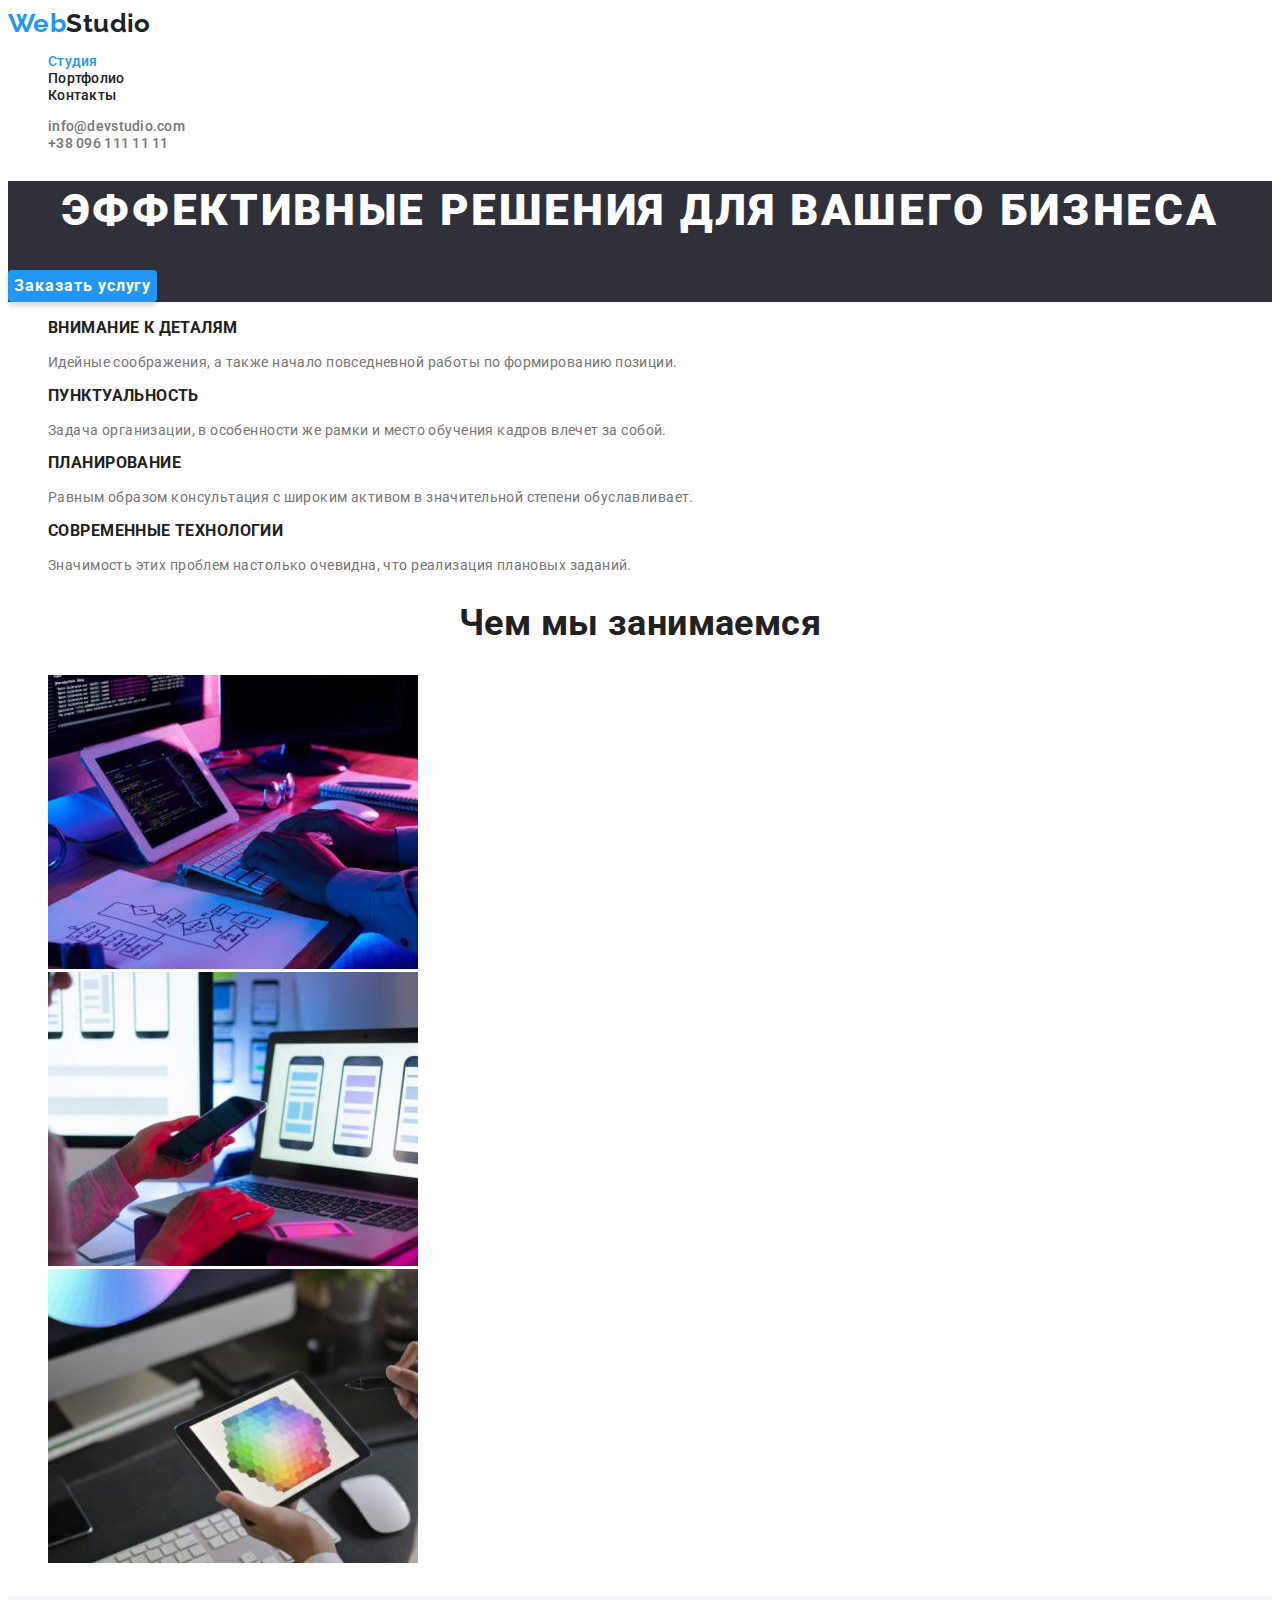
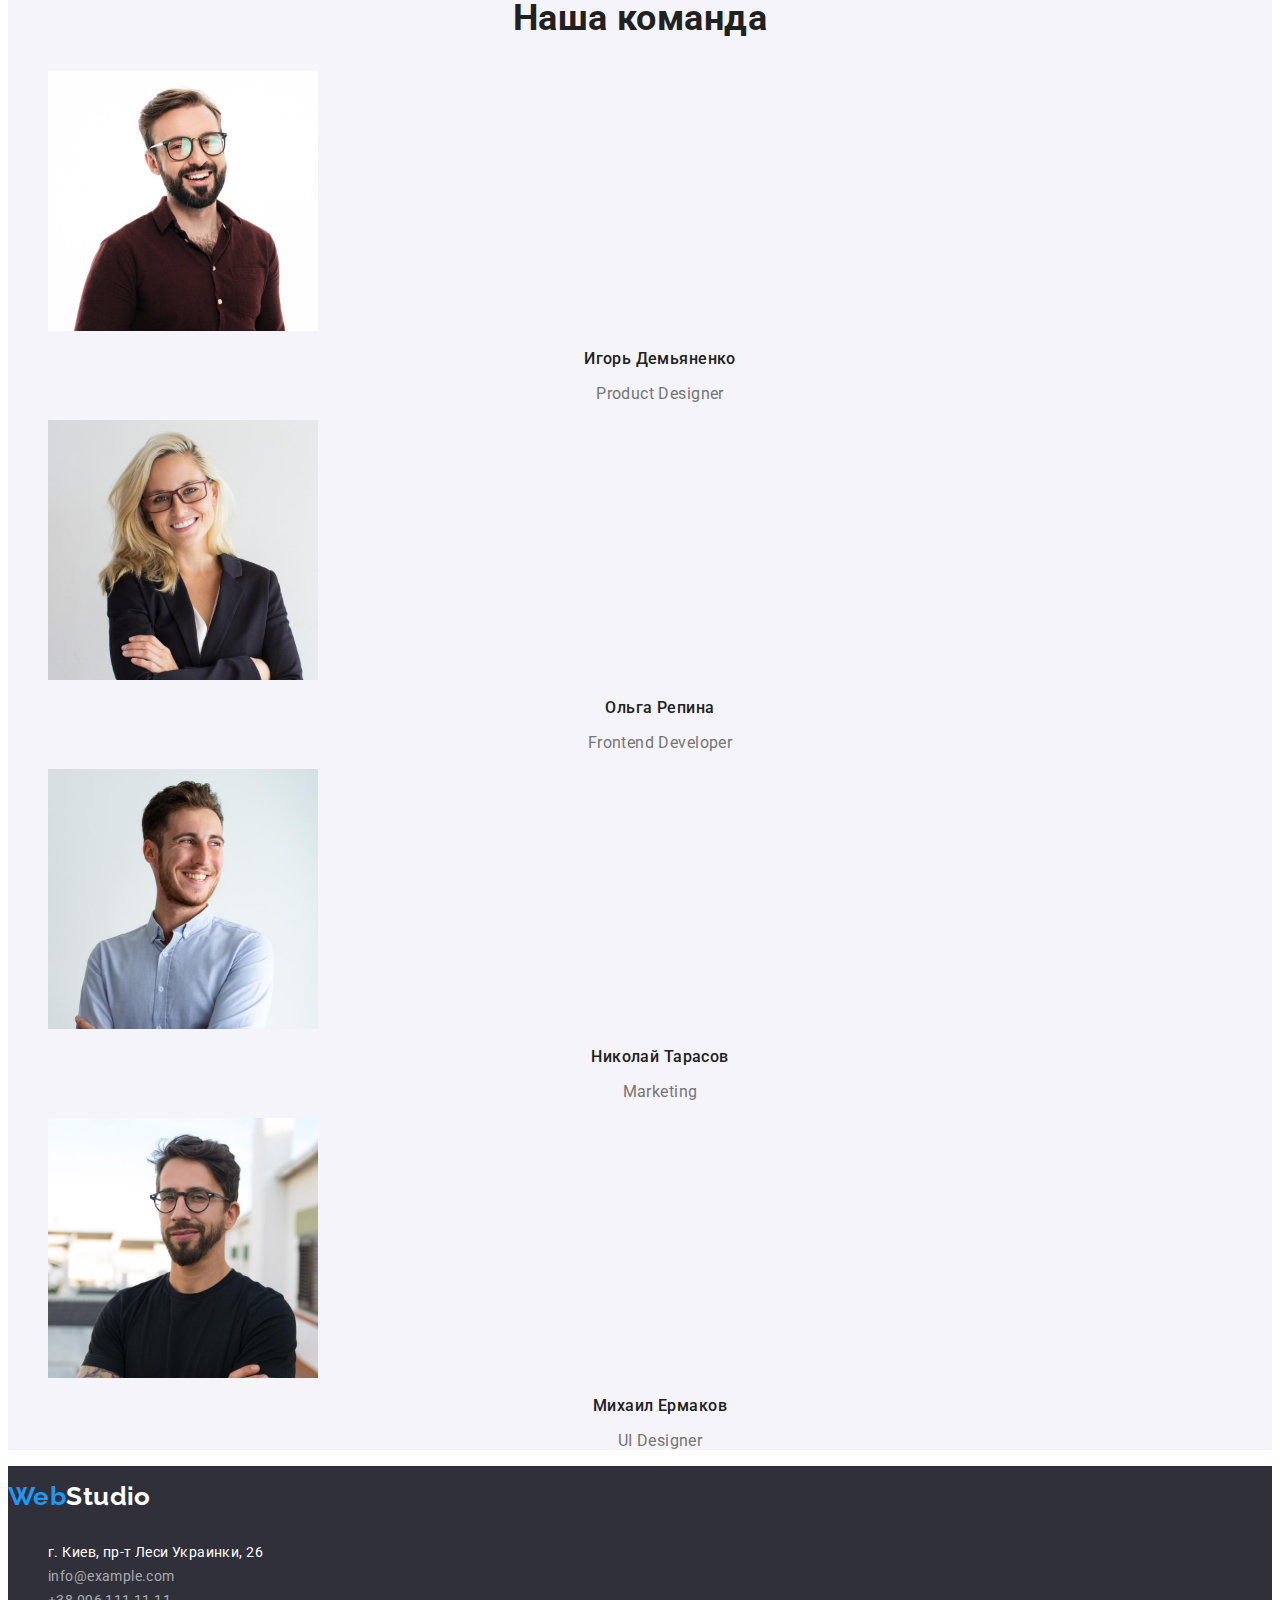
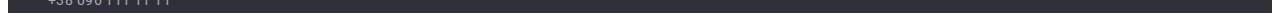
==== index.html @ ccb1031e "добавляет файлы с дз2" ====
<!DOCTYPE html>
<html lang="ru">
<head>
    <meta charset="UTF-8">
    <meta http-equiv="X-UA-Compatible" content="IE=edge">
    <meta name="viewport" content="width=device-width, initial-scale=1.0">
    <title>Студия</title>
    <link rel="stylesheet" href="./css/styles.css" />
    <link rel="preconnect" href="https://fonts.googleapis.com" />
    <link rel="preconnect" href="https://fonts.gstatic.com" crossorigin />
    <link href="https://fonts.googleapis.com/css2?family=Raleway:wght@700&family=Roboto:wght@400;500;700;900&display=swap"
        rel="stylesheet" />
</head>
<body>
    <!--Шапка-->
   <header class="page-header">
    <nav class="main-nav ">
        <a class="logo" href="./index.html"><span class="logo-accent">Web</span>Studio</a>
        <ul class="site-nav list">
            <li> <a href="./index.html" class="current site-nav-item">Студия</a></li>
            <li> <a href="./portfolio.html" class="site-nav-item">Портфолио</a></li>
            <li> <a href="" class="site-nav-item">Контакты</a></li>
        </ul>
      </nav>
        <ul class="contacts-nav list">
          <li><a href="mailto:info@devstudio.com" class="contacts-nav-item">info@devstudio.com</a></li>
          <li><a href="tel:+380961111111" class="contacts-nav-item"> +38 096 111 11 11</a></li>
        </ul>
   </header>
    <!--Главная часть-->
    <main>
        <section class="hero">
            <h1 class="hero-title">Эффективные решения для вашего бизнеса</h1>
            <button type="button" class="hero-btn">Заказать услугу</button>
        </section>
    <section class="features">
        <h2 class="features-title visually-hidden">Преимущества</h2>
        <ul class="features-list list">
            <li class="features-list-item"> 
                <h3 class="features-list-title">Внимание к деталям</h3>
                <p class="features-list-subtitle">Идейные соображения, а также начало повседневной работы по формированию позиции.</p>
            </li>
            <li class="features-list-item"> 
                <h3 class="features-list-title">Пунктуальность</h3>
                <p class="features-list-subtitle">Задача организации, в особенности же рамки и место обучения кадров влечет за собой.</p>
            </li>
            <li class="features-list-item"> 
                <h3 class="features-list-title">Планирование</h3>
                <p class="features-list-subtitle">Равным образом консультация с широким активом в значительной степени обуславливает.</p>   
            </li>
            <li class="features-list-item"> 
                <h3 class="features-list-title">Современные технологии</h3>
                <p class="features-list-subtitle">Значимость этих проблем наcтолько очевидна, что реализация плановых заданий.</p>   
            </li>
        </ul>
    </section>
    <section class="occupation">
        <h2 class="occupation-title">Чем мы занимаемся</h2>
        <ul class="occupation-list list">
            <li> <img src="./images/разработка_сайтов.jpg" alt="Разработка сайтов" width="370" class="occupation-list-pic"/></li>
            <li> <img src="./images/разработка_приложений.jpg" alt="Разработка приложений" width="370" class="occupation-list-pic"/> </li>
            <li> <img src="./images/дизайн.jpg" alt="Дизайн сайтов" width="370" class="occupation-list-pic"/></li>
        </ul>
    </section>
    <section class="team">
        <h2 class="team-title">Наша команда</h2>
        <ul class="team-list list">
            <li class="team-list-item"> 
                <img src="./images/игорь_демьяненко.jpg" alt="Игорь Демьяненко" width="270" class="team-list-pic" />
                <h3 class="team-list-title">Игорь Демьяненко</h3>
                <p class="team-list-subtitle" lang="en">Product Designer</p>
            </li>
            <li class="team-list-item"> 
                <img src="./images/ольга_репина.jpg" alt="Ольга Репина" width="270" class="team-list-pic"/>
                <h3 class="team-list-title">Ольга Репина</h3>
                <p class="team-list-subtitle" lang="en">Frontend Developer</p>
            </li>
            <li class="team-list-item"> 
                <img src="./images/николай_тарасов.jpg" alt="Николай Тарасов" width="270" class="team-list-pic" />
                <h3 class="team-list-title">Николай Тарасов</h3>
                <p class="team-list-subtitle" lang="en">Marketing</p>
            </li>
            <li class="team-list-item"> 
                <img src="./images/михаил_ермаков.jpg" alt="Михаил Ермаков" width="270" class="team-list-pic" />
                <h3 class="team-list-title">Михаил Ермаков</h3>
                <p class="team-list-subtitle" lang="en">UI Designer</p>
            </li>
        </ul>
    </section>
    </main>
    <!--Футер-->
    
    <footer class="page-footer">
        <a href="./index.html" lang="en" class="footer-logo"><span class="logo-accent">Web</span>Studio</a>
        <address>
            <ul class="footer-list list">
                <li><a href="https://bit.ly/3pXMvUd" target="_blank" rel="noopener noreferrer" class="footer-adress">г.
                        Киев, пр-т
                        Леси Украинки, 26</a> </li>
                <li><a href="mailto:info@devstudio.com" class="footer-mail-link link">info@example.com</a> </li>
                <li><a href="tel:+380961111111" class="footer-phone-link">+38 096 111 11 11</a> </li>
            </ul>
        </address>
    </footer>
</body>

</html>
---- css/styles.css ----
/* основной цвет #FFFFFF*/
/* цвет футера и героя #2F303A */
/* цвет черного текста #212121*/
/* цвет акцента #2196F3*/
/* цвет фона #E5E5E5*/
/* вторичный цвет фона #F5F4FA*/
/* вторичный цвет текста #757575*/
/* цвет ссылок в футере rgba(255, 255, 255, 0.6) */

:root {
    --main-text-color: #212121;
    --secondary-text-color: #757575;
    --main-color: #FFFFFF;
    --main-background-color: #E5E5E5;
    --secondary-background-color: #F5F4FA;
    --accent-color: #2196F3;
    --links-color: rgba(255, 255, 255, 0.6);
    --footer-color: #2F303A;
}

body {
    background-color: var(--main-color);
    color: var(--main-text-color); 

    font-family: Roboto, sans-serif;
    font-size: 14px;
    letter-spacing: 0.03em;
}
.list {
    list-style: none;
}

/*------------------------------header-------------------------------------*/
.logo {
    color: var(--main-text-color);
    font-family: 'Raleway', sans-serif;
    font-weight: 700;
    font-size: 26px;
    line-height: 1.19;  
    text-decoration: none;
}

.logo-accent {
    color: var(--accent-color);
}
.site-nav-item {
    color: var(--main-text-color);
    font-weight: 500;
    line-height: 1.14;
    letter-spacing: 0.02em;
    text-decoration: none;
 }
.site-nav-item:hover,
.site-nav-item:focus {
    color: var(--accent-color);
}
.contacts-nav-item {
    color: var(--secondary-text-color);
    font-weight: 500;
    line-height: 1.14;
    letter-spacing: 0.02em;
    text-decoration: none;
}
.contacts-nav-item:hover,
.contacts-nav-item:focus {
    color: var(--accent-color);
}
/*------------------------------main-------------------------------------*/
.hero { 
    background-color: var(--footer-color);    
}
.hero-title {
    color: var(--main-color);
    font-weight: 900;
    font-size: 44px;
    line-height: 1.36;
    text-align: center;
    letter-spacing: 0.06em;
    text-transform: uppercase;
}
.hero-btn {
    color: var(--main-color);
    background-color: var(--accent-color);
    cursor: pointer;
    font-family: inherit;
    font-weight: 700;
    font-size: 16px;
    line-height: 1.87;
    display: flex;
    align-items: center;
    text-align: center;
    letter-spacing: 0.06em;
    box-shadow: 0px 4px 4px rgba(0, 0, 0, 0.15);
    border-radius: 4px;
    border: none;
}
.hero-btn:hover,
.hero-btn:focus {
    background-color: var(--accent-color);
}
/*------------------------------features-------------------------------------*/
.features-list-title {
    font-weight: 700;
    line-height: 1.14;
    text-transform: uppercase;
} 
.features-list-subtitle {
    color: var(--secondary-text-color);
    line-height: 1.17;
}
/*------------------------------occupation-------------------------------------*/
.occupation-title {
    font-weight: 700;
    font-size: 36px;
    line-height: 1.16;
    text-align: center;
}
/*------------------------------team-------------------------------------*/
.team-title {
    font-weight: 700;
    font-size: 36px;
    line-height: 1.27;
    text-align: center;
}
.team-list-title {
    font-weight: 500;
    font-size: 16px;
    line-height: 1.18;
    text-align: center;
}
.team-list-subtitle {
    color: var(--secondary-text-color);
    font-size: 16px;
    line-height: 1.18;
    text-align: center;
}
.team {
    background-color: var(--secondary-background-color);
}
/*------------------------------footer-------------------------------------*/
.page-footer {
    background-color: var(--footer-color);
}
.footer-logo {
    color: var(--main-color);
    text-decoration: none;
    font-family: 'Raleway';
    font-weight: 700;
    font-size: 26px;
    line-height: 2.34;
}
.footer-logo-accent {
    color: var(--accent-color);
}
.footer-adress {
    color: var(--main-color);
    font-style: normal;
    line-height: 1.71;
    text-decoration: none;
}

.footer-adress:hover,
.footer-adress:focus {
    color: var(--accent-color);

}
.footer-mail-link {
    color: var(--links-color);
    font-style: normal;
    line-height: 1.71;
    text-decoration: none;
}
.footer-mail-link:hover,
.footer-mail-link:focus{
    color: var(--accent-color);
}
.footer-phone-link {
    color: var(--links-color);
    font-style: normal;
    line-height: 1.71;
    text-decoration: none;
}
.footer-phone-link:hover,
.footer-phone-link:focus {
    color: var(--accent-color);
}

/*------------------------------portfolio-------------------------------------*/
.portfolio-list-item {
    color: var(--main-text-color);
    background-color: var(--secondary-background-color);
    cursor: pointer;
    font-family: inherit;
    font-weight: 500;
    font-size: 16px;
    line-height: 1.62;
    text-align: center;
    border-radius: 4px;
    border: none;
}
.portfolio-list-item:hover,
.portfolio-list-item:focus {
    color: var(--main-color);
    background-color: var(--accent-color);
}
.examples-list {
    text-decoration: none;
}
.examples-list-title {
    color: var(--main-text-color);
    text-decoration: none;
    font-weight: 700;
    font-size: 18px;
    line-height: 2;
    letter-spacing: 0.06em;

}
.examples-list-subtitle {
    color: var(--secondary-text-color);
    text-decoration: none;
    font-size: 16px;
    line-height: 1.87;
    
}
.current {
    color: var(--accent-color);
}
.visually-hidden {
    position: absolute;
    white-space: nowrap;
    width: 1px;
    height: 1px;
    overflow: hidden;
    border: 0;
    padding: 0;
    clip: rect(0 0 0 0);
    clip-path: inset(50%);
    margin: -1px;
}
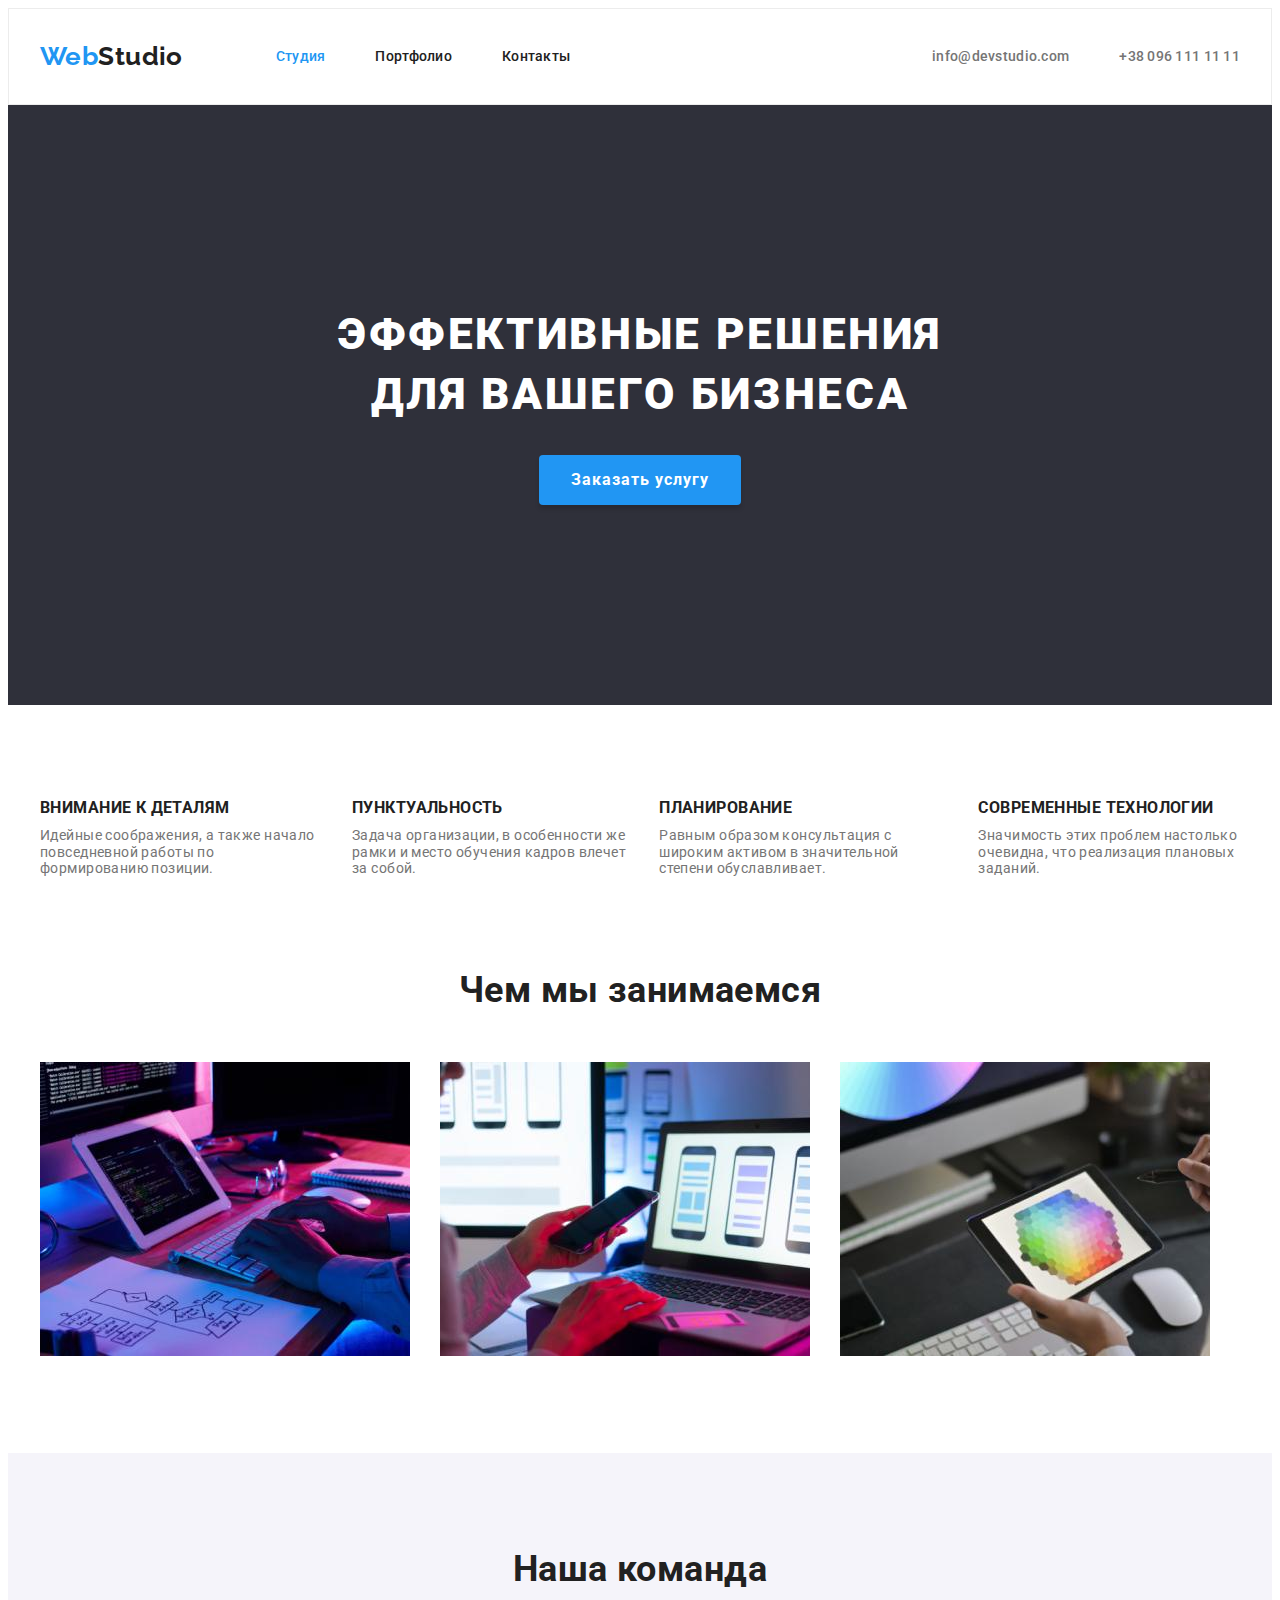
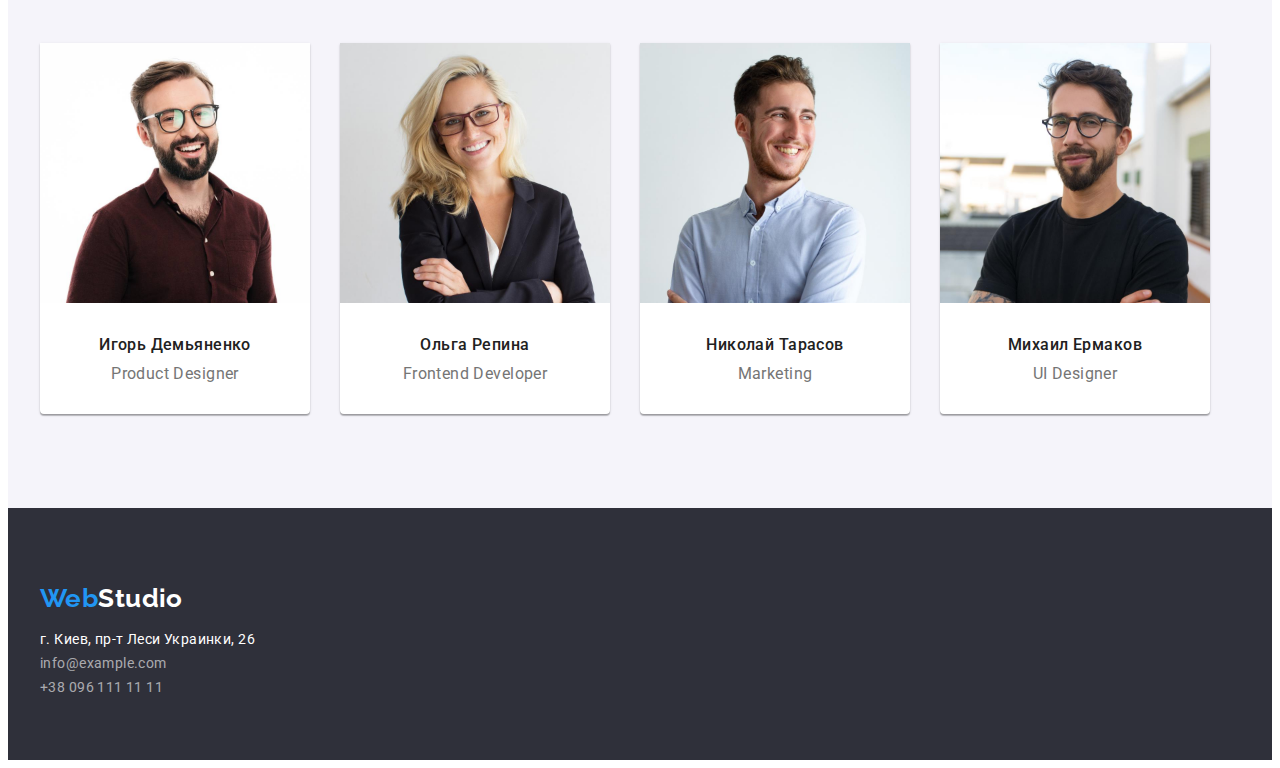
==== commit 6ee5b713: "добавляет блоковую модель страницы студия" ====
--- a/index.html
+++ b/index.html
@@ -5,6 +5,9 @@
     <meta http-equiv="X-UA-Compatible" content="IE=edge">
     <meta name="viewport" content="width=device-width, initial-scale=1.0">
     <title>Студия</title>
+    <link rel="stylesheet" href="https://cdnjs.cloudflare.com/ajax/libs/modern-normalize/1.1.0/modern-normalize.min.css"
+        integrity="sha512-wpPYUAdjBVSE4KJnH1VR1HeZfpl1ub8YT/NKx4PuQ5NmX2tKuGu6U/JRp5y+Y8XG2tV+wKQpNHVUX03MfMFn9Q=="
+        crossorigin="anonymous" referrerpolicy="no-referrer" />
     <link rel="stylesheet" href="./css/styles.css" />
     <link rel="preconnect" href="https://fonts.googleapis.com" />
     <link rel="preconnect" href="https://fonts.gstatic.com" crossorigin />
@@ -14,7 +17,8 @@
 <body>
     <!--Шапка-->
    <header class="page-header">
-    <nav class="main-nav ">
+    <div class="container">
+     <nav class="main-nav ">
         <a class="logo" href="./index.html"><span class="logo-accent">Web</span>Studio</a>
         <ul class="site-nav list">
             <li> <a href="./index.html" class="current site-nav-item">Студия</a></li>
@@ -22,18 +26,24 @@
             <li> <a href="" class="site-nav-item">Контакты</a></li>
         </ul>
       </nav>
+      <div class="header-connect">
         <ul class="contacts-nav list">
           <li><a href="mailto:info@devstudio.com" class="contacts-nav-item">info@devstudio.com</a></li>
           <li><a href="tel:+380961111111" class="contacts-nav-item"> +38 096 111 11 11</a></li>
         </ul>
+      </div>
+    </div> 
    </header>
     <!--Главная часть-->
     <main>
         <section class="hero">
-            <h1 class="hero-title">Эффективные решения для вашего бизнеса</h1>
+            <div class="container content ">
+            <h1 class="hero-title">Эффективные решения <br>для вашего бизнеса</br> </h1>
             <button type="button" class="hero-btn">Заказать услугу</button>
+            </div>
         </section>
     <section class="features">
+       <div class="container">
         <h2 class="features-title visually-hidden">Преимущества</h2>
         <ul class="features-list list">
             <li class="features-list-item"> 
@@ -53,16 +63,19 @@
                 <p class="features-list-subtitle">Значимость этих проблем наcтолько очевидна, что реализация плановых заданий.</p>   
             </li>
         </ul>
+       </div>
     </section>
     <section class="occupation">
+        <div class="container">
         <h2 class="occupation-title">Чем мы занимаемся</h2>
         <ul class="occupation-list list">
-            <li> <img src="./images/разработка_сайтов.jpg" alt="Разработка сайтов" width="370" class="occupation-list-pic"/></li>
-            <li> <img src="./images/разработка_приложений.jpg" alt="Разработка приложений" width="370" class="occupation-list-pic"/> </li>
-            <li> <img src="./images/дизайн.jpg" alt="Дизайн сайтов" width="370" class="occupation-list-pic"/></li>
-        </ul>
+            <li class="occupation-pic"> <img src="./images/разработка_сайтов.jpg" alt="Разработка сайтов" width="370"/></li>
+            <li class="occupation-pic"> <img src="./images/разработка_приложений.jpg" alt="Разработка приложений" width="370"class="occupation-pic"> </li>
+            <li class="occupation-pic"> <img src="./images/дизайн.jpg" alt="Дизайн сайтов" width="370" /> </li>
+        </div>
     </section>
     <section class="team">
+        <div class="container">
         <h2 class="team-title">Наша команда</h2>
         <ul class="team-list list">
             <li class="team-list-item"> 
@@ -86,11 +99,13 @@
                 <p class="team-list-subtitle" lang="en">UI Designer</p>
             </li>
         </ul>
+        </div>
     </section>
     </main>
     <!--Футер-->
     
     <footer class="page-footer">
+        <div class="container">
         <a href="./index.html" lang="en" class="footer-logo"><span class="logo-accent">Web</span>Studio</a>
         <address>
             <ul class="footer-list list">
@@ -101,6 +116,7 @@
                 <li><a href="tel:+380961111111" class="footer-phone-link">+38 096 111 11 11</a> </li>
             </ul>
         </address>
+        </div>
     </footer>
 </body>
 
--- a/css/styles.css
+++ b/css/styles.css
@@ -18,6 +18,25 @@
     --footer-color: #2F303A;
 }
 
+p, h1, h2, h3, h4, h5, h6 {
+    margin: 0;
+}
+ul, ol {
+    margin: 0;
+    padding-left: 0;
+}
+button {
+    cursor: pointer;
+}
+
+.container {
+    width: 1200px;
+    margin: 0 auto;
+    padding-left: 15px;
+    padding-right: 15px;
+
+}
+
 body {
     background-color: var(--main-color);
     color: var(--main-text-color); 
@@ -31,7 +50,21 @@
 }
 
 /*------------------------------header-------------------------------------*/
+.page-header {
+    padding-top: 32px;
+    padding-bottom: 32px;
+    border: 1px solid #ECECEC;
+}
+.page-header .container {
+    display: flex;
+    align-items: center;
+}
+.main-nav {
+    display: flex;
+    align-items: center;
+}
 .logo {
+    margin-right: 93px;
     color: var(--main-text-color);
     font-family: 'Raleway', sans-serif;
     font-weight: 700;
@@ -43,7 +76,12 @@
 .logo-accent {
     color: var(--accent-color);
 }
+.site-nav {
+    display: flex;
+}
+
 .site-nav-item {
+    margin-right: 50px;
     color: var(--main-text-color);
     font-weight: 500;
     line-height: 1.14;
@@ -54,7 +92,14 @@
 .site-nav-item:focus {
     color: var(--accent-color);
 }
+.header-connect {
+    margin-left: auto;
+}
+.contacts-nav {
+    display: flex;
+}
 .contacts-nav-item {
+    margin-left: 50px;
     color: var(--secondary-text-color);
     font-weight: 500;
     line-height: 1.14;
@@ -67,7 +112,13 @@
 }
 /*------------------------------main-------------------------------------*/
 .hero { 
-    background-color: var(--footer-color);    
+    background-color: var(--footer-color);  
+    
+}
+.content {
+    text-align: center;
+    padding-top: 200px;
+    padding-bottom: 200px;
 }
 .hero-title {
     color: var(--main-color);
@@ -77,8 +128,11 @@
     text-align: center;
     letter-spacing: 0.06em;
     text-transform: uppercase;
-}
-.hero-btn {
+    margin-bottom: 30px;
+}
+.hero-btn { 
+    padding: 10px 32px;
+
     color: var(--main-color);
     background-color: var(--accent-color);
     cursor: pointer;
@@ -86,9 +140,6 @@
     font-weight: 700;
     font-size: 16px;
     line-height: 1.87;
-    display: flex;
-    align-items: center;
-    text-align: center;
     letter-spacing: 0.06em;
     box-shadow: 0px 4px 4px rgba(0, 0, 0, 0.15);
     border-radius: 4px;
@@ -99,7 +150,17 @@
     background-color: var(--accent-color);
 }
 /*------------------------------features-------------------------------------*/
+.features {
+    padding-top: 94px;
+}
+.features-list {
+    display: flex;
+}
+.features-list-item:not(:first-child) {
+    margin-left: 30px;
+}
 .features-list-title {
+    margin-bottom: 10px;
     font-weight: 700;
     line-height: 1.14;
     text-transform: uppercase;
@@ -109,26 +170,58 @@
     line-height: 1.17;
 }
 /*------------------------------occupation-------------------------------------*/
+.occupation {
+   padding-top: 94px;
+   padding-bottom: 94px;
+}
+.occupation-list {
+    display: flex;
+}
 .occupation-title {
+    padding-bottom: 50px;
     font-weight: 700;
     font-size: 36px;
     line-height: 1.16;
     text-align: center;
 }
+.occupation-pic:not(:first-child) {
+ margin-left: 30px;
+}
 /*------------------------------team-------------------------------------*/
+.team {
+    padding-top: 94px;
+    padding-bottom: 94px;
+}
 .team-title {
+    margin-bottom: 50px;
     font-weight: 700;
     font-size: 36px;
     line-height: 1.27;
     text-align: center;
 }
+.team-list {
+    display: flex;
+}
+.team-list-item {
+    background: var(--main-color);
+    box-shadow: 0px 1px 3px rgba(0, 0, 0, 0.12), 0px 1px 1px rgba(0, 0, 0, 0.14), 0px 2px 1px rgba(0, 0, 0, 0.2);
+    border-radius: 0px 0px 4px 4px;
+}
+.team-list-item:not(:first-child) {
+  margin-left: 30px;
+}
+.team-list-pic {
+    margin-bottom: 30px;
+}
 .team-list-title {
+    margin-bottom: 10px;
     font-weight: 500;
     font-size: 16px;
     line-height: 1.18;
     text-align: center;
 }
 .team-list-subtitle {
+    margin-bottom: 30px;
     color: var(--secondary-text-color);
     font-size: 16px;
     line-height: 1.18;
@@ -139,9 +232,12 @@
 }
 /*------------------------------footer-------------------------------------*/
 .page-footer {
+    padding-top: 60px;
+    padding-bottom: 60px;
     background-color: var(--footer-color);
 }
 .footer-logo {
+    margin-bottom: 20px;
     color: var(--main-color);
     text-decoration: none;
     font-family: 'Raleway';
@@ -153,6 +249,7 @@
     color: var(--accent-color);
 }
 .footer-adress {
+    margin-bottom: 9px;
     color: var(--main-color);
     font-style: normal;
     line-height: 1.71;
@@ -165,6 +262,7 @@
 
 }
 .footer-mail-link {
+    margin-bottom: 9px;
     color: var(--links-color);
     font-style: normal;
     line-height: 1.71;
@@ -186,7 +284,20 @@
 }
 
 /*------------------------------portfolio-------------------------------------*/
+.portfolio-section {
+    padding-top: 94px;
+    padding-bottom: 94px;
+}
+.portfolio-list{
+    display: flex;
+    justify-content: center;
+}
+.portfolio-btn:not(:last-child){
+   margin-right: 8px;
+}
 .portfolio-list-item {
+    padding: 6px 22px;
+
     color: var(--main-text-color);
     background-color: var(--secondary-background-color);
     cursor: pointer;
@@ -204,6 +315,7 @@
     background-color: var(--accent-color);
 }
 .examples-list {
+    margin-top: 50px;
     text-decoration: none;
 }
 .examples-list-title {
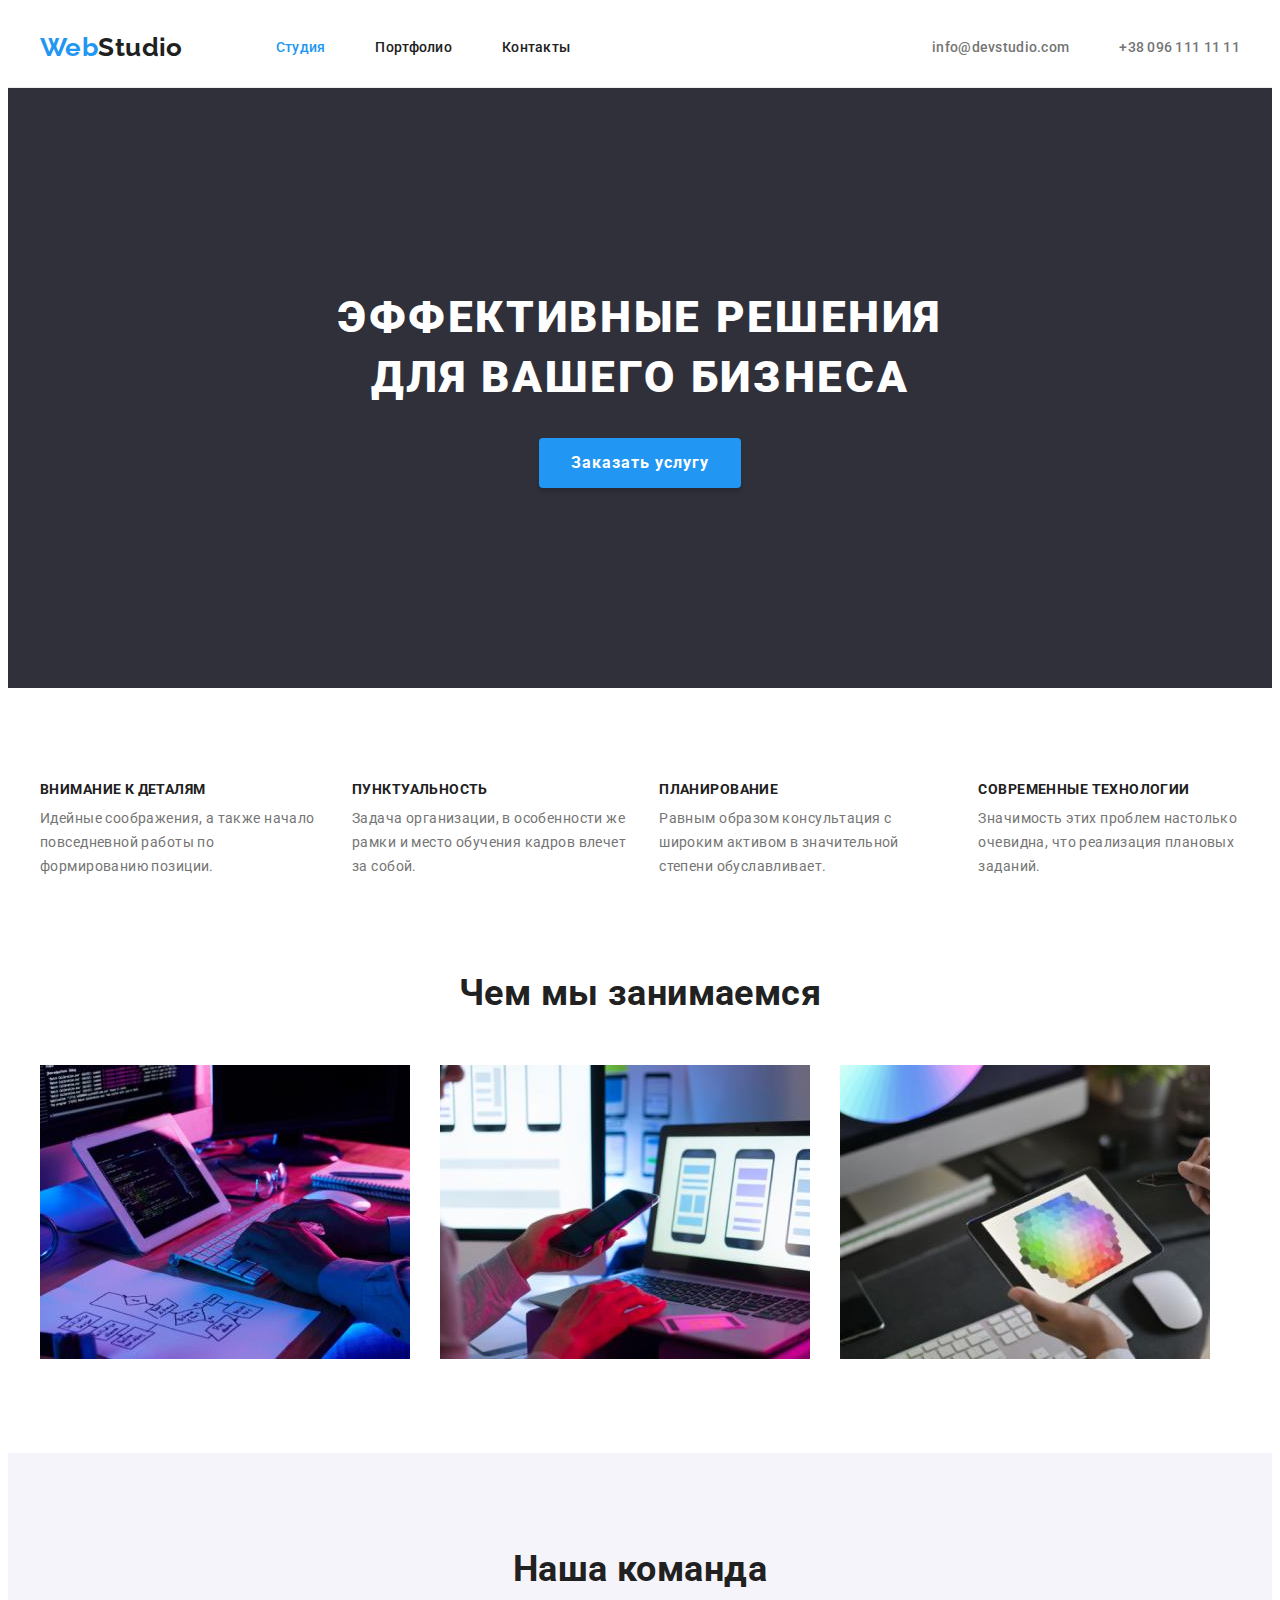
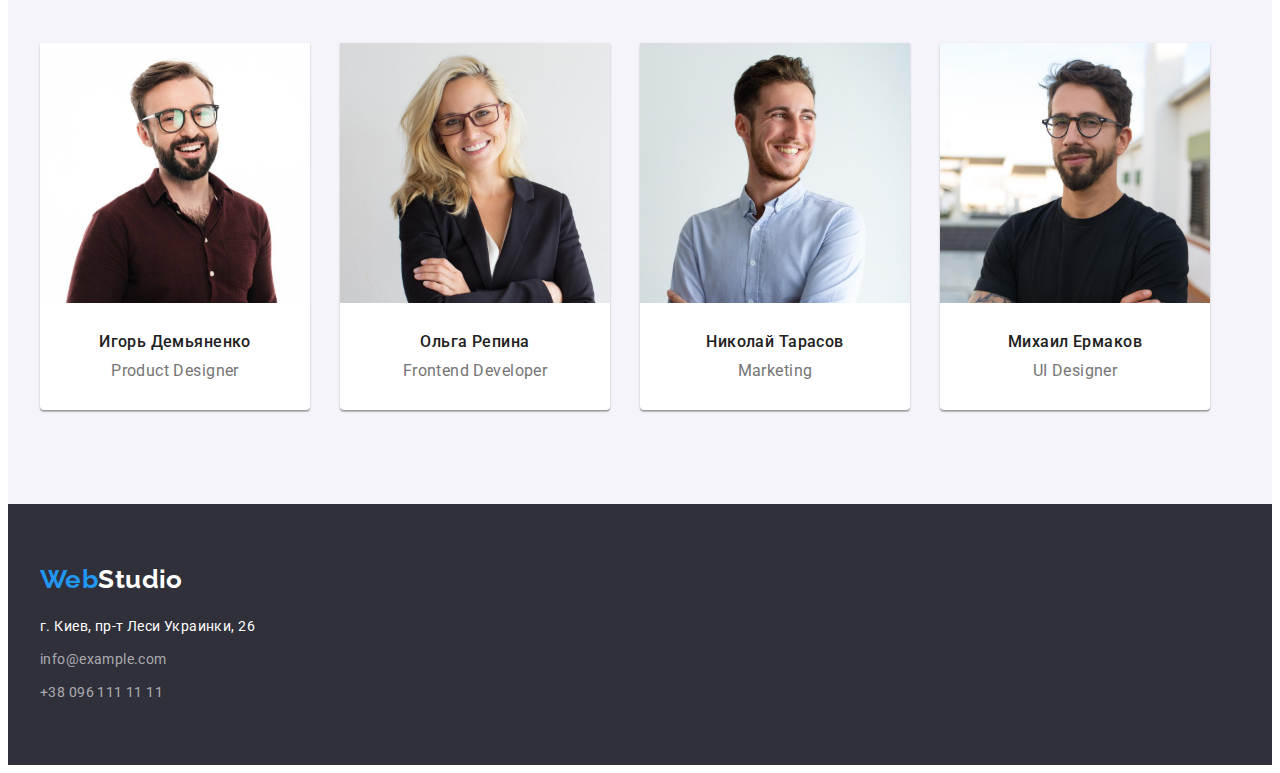
==== commit 128a1e8a: "исправления" ====
--- a/index.html
+++ b/index.html
@@ -17,28 +17,26 @@
 <body>
     <!--Шапка-->
    <header class="page-header">
-    <div class="container">
+    <div class="container">   
      <nav class="main-nav ">
         <a class="logo" href="./index.html"><span class="logo-accent">Web</span>Studio</a>
         <ul class="site-nav list">
-            <li> <a href="./index.html" class="current site-nav-item">Студия</a></li>
-            <li> <a href="./portfolio.html" class="site-nav-item">Портфолио</a></li>
-            <li> <a href="" class="site-nav-item">Контакты</a></li>
+            <li class="site-item"> <a href="./index.html" class="current site-nav-item">Студия</a></li>
+            <li class="site-item"> <a href="./portfolio.html"  class="site-nav-item">Портфолио</a></li>
+            <li class="site-item"> <a href=""  class="site-nav-item">Контакты</a></li>
         </ul>
       </nav>
-      <div class="header-connect">
         <ul class="contacts-nav list">
-          <li><a href="mailto:info@devstudio.com" class="contacts-nav-item">info@devstudio.com</a></li>
-          <li><a href="tel:+380961111111" class="contacts-nav-item"> +38 096 111 11 11</a></li>
+          <li class="contact-item"><a href="mailto:info@devstudio.com" class="contacts-nav-item">info@devstudio.com</a></li>
+          <li class="contact-item"><a href="tel:+380961111111" class="contacts-nav-item"> +38 096 111 11 11</a></li>
         </ul>
-      </div>
     </div> 
    </header>
     <!--Главная часть-->
     <main>
         <section class="hero">
-            <div class="container content ">
-            <h1 class="hero-title">Эффективные решения <br>для вашего бизнеса</br> </h1>
+            <div class="container">
+            <h1 class="hero-title">Эффективные решения для вашего бизнеса </h1>
             <button type="button" class="hero-btn">Заказать услугу</button>
             </div>
         </section>
@@ -80,23 +78,27 @@
         <ul class="team-list list">
             <li class="team-list-item"> 
                 <img src="./images/игорь_демьяненко.jpg" alt="Игорь Демьяненко" width="270" class="team-list-pic" />
-                <h3 class="team-list-title">Игорь Демьяненко</h3>
+                <div class="team-desrip"><h3 class="team-list-title">Игорь Демьяненко</h3>
                 <p class="team-list-subtitle" lang="en">Product Designer</p>
+                </div>
             </li>
             <li class="team-list-item"> 
                 <img src="./images/ольга_репина.jpg" alt="Ольга Репина" width="270" class="team-list-pic"/>
-                <h3 class="team-list-title">Ольга Репина</h3>
+                <div class="team-desrip"><h3 class="team-list-title">Ольга Репина</h3>
                 <p class="team-list-subtitle" lang="en">Frontend Developer</p>
+                </div>
             </li>
             <li class="team-list-item"> 
                 <img src="./images/николай_тарасов.jpg" alt="Николай Тарасов" width="270" class="team-list-pic" />
-                <h3 class="team-list-title">Николай Тарасов</h3>
+                <div class="team-desrip"><h3 class="team-list-title">Николай Тарасов</h3>
                 <p class="team-list-subtitle" lang="en">Marketing</p>
+                </div>
             </li>
             <li class="team-list-item"> 
                 <img src="./images/михаил_ермаков.jpg" alt="Михаил Ермаков" width="270" class="team-list-pic" />
-                <h3 class="team-list-title">Михаил Ермаков</h3>
+                <div class="team-desrip"><h3 class="team-list-title">Михаил Ермаков</h3>
                 <p class="team-list-subtitle" lang="en">UI Designer</p>
+            </div>
             </li>
         </ul>
         </div>
--- a/css/styles.css
+++ b/css/styles.css
@@ -21,14 +21,21 @@
 p, h1, h2, h3, h4, h5, h6 {
     margin: 0;
 }
-ul, ol {
-    margin: 0;
-    padding-left: 0;
-}
 button {
     cursor: pointer;
 }
-
+img {
+    display: block;
+    max-width: 100%;
+    height: auto;
+}
+address {
+    font-style: normal;
+}
+.link {
+    text-decoration: none;
+    color: inherit;
+}
 .container {
     width: 1200px;
     margin: 0 auto;
@@ -47,13 +54,15 @@
 }
 .list {
     list-style: none;
+    margin: 0;
+    padding-left: 0;
 }
 
 /*------------------------------header-------------------------------------*/
 .page-header {
-    padding-top: 32px;
-    padding-bottom: 32px;
-    border: 1px solid #ECECEC;
+    padding-top: 24px;
+    padding-bottom: 24px;
+    border-bottom: 1px solid #ECECEC;
 }
 .page-header .container {
     display: flex;
@@ -64,6 +73,7 @@
     align-items: center;
 }
 .logo {
+    display: inline-block;
     margin-right: 93px;
     color: var(--main-text-color);
     font-family: 'Raleway', sans-serif;
@@ -79,9 +89,12 @@
 .site-nav {
     display: flex;
 }
-
+.site-item:not(:last-child) {
+    margin-right: 50px;
+}
 .site-nav-item {
-    margin-right: 50px;
+    padding-top: 30px;
+    padding-bottom: 30px;
     color: var(--main-text-color);
     font-weight: 500;
     line-height: 1.14;
@@ -92,14 +105,16 @@
 .site-nav-item:focus {
     color: var(--accent-color);
 }
-.header-connect {
+.contacts-nav {
+    display: flex;
     margin-left: auto;
 }
-.contacts-nav {
-    display: flex;
+.contact-item:not(:last-child) {
+    margin-right: 50px;
 }
 .contacts-nav-item {
-    margin-left: 50px;
+    padding-top: 30px;
+    padding-bottom: 30px;
     color: var(--secondary-text-color);
     font-weight: 500;
     line-height: 1.14;
@@ -112,15 +127,18 @@
 }
 /*------------------------------main-------------------------------------*/
 .hero { 
-    background-color: var(--footer-color);  
-    
-}
-.content {
-    text-align: center;
+    background-color: var(--footer-color);
     padding-top: 200px;
     padding-bottom: 200px;
-}
+    text-align: center;  
+    
+}
+
 .hero-title {
+    width: 696px;
+    margin-top: 0;
+    margin-right: auto;
+    margin-left: auto;
     color: var(--main-color);
     font-weight: 900;
     font-size: 44px;
@@ -132,6 +150,7 @@
 }
 .hero-btn { 
     padding: 10px 32px;
+    display: inline-block;
 
     color: var(--main-color);
     background-color: var(--accent-color);
@@ -160,6 +179,7 @@
     margin-left: 30px;
 }
 .features-list-title {
+    font-size: 14px;
     margin-bottom: 10px;
     font-weight: 700;
     line-height: 1.14;
@@ -167,7 +187,7 @@
 } 
 .features-list-subtitle {
     color: var(--secondary-text-color);
-    line-height: 1.17;
+    line-height: 1.71;
 }
 /*------------------------------occupation-------------------------------------*/
 .occupation {
@@ -178,7 +198,7 @@
     display: flex;
 }
 .occupation-title {
-    padding-bottom: 50px;
+    margin-bottom: 50px;
     font-weight: 700;
     font-size: 36px;
     line-height: 1.16;
@@ -191,6 +211,7 @@
 .team {
     padding-top: 94px;
     padding-bottom: 94px;
+    background-color: var(--secondary-background-color);
 }
 .team-title {
     margin-bottom: 50px;
@@ -210,8 +231,8 @@
 .team-list-item:not(:first-child) {
   margin-left: 30px;
 }
-.team-list-pic {
-    margin-bottom: 30px;
+.team-desrip {
+    padding: 30px 0px;
 }
 .team-list-title {
     margin-bottom: 10px;
@@ -221,15 +242,12 @@
     text-align: center;
 }
 .team-list-subtitle {
-    margin-bottom: 30px;
     color: var(--secondary-text-color);
     font-size: 16px;
     line-height: 1.18;
     text-align: center;
 }
-.team {
-    background-color: var(--secondary-background-color);
-}
+
 /*------------------------------footer-------------------------------------*/
 .page-footer {
     padding-top: 60px;
@@ -237,18 +255,20 @@
     background-color: var(--footer-color);
 }
 .footer-logo {
+    display: inline-block;
     margin-bottom: 20px;
     color: var(--main-color);
     text-decoration: none;
     font-family: 'Raleway';
     font-weight: 700;
     font-size: 26px;
-    line-height: 2.34;
+    line-height: 1.19;
 }
 .footer-logo-accent {
     color: var(--accent-color);
 }
 .footer-adress {
+    display: inline-block;
     margin-bottom: 9px;
     color: var(--main-color);
     font-style: normal;
@@ -262,6 +282,7 @@
 
 }
 .footer-mail-link {
+    display: inline-block;
     margin-bottom: 9px;
     color: var(--links-color);
     font-style: normal;
@@ -273,6 +294,7 @@
     color: var(--accent-color);
 }
 .footer-phone-link {
+    display: inline-block;
     color: var(--links-color);
     font-style: normal;
     line-height: 1.71;
@@ -291,13 +313,14 @@
 .portfolio-list{
     display: flex;
     justify-content: center;
+    margin-bottom: 50px;
 }
 .portfolio-btn:not(:last-child){
    margin-right: 8px;
 }
 .portfolio-list-item {
+    display: inline-block;
     padding: 6px 22px;
-
     color: var(--main-text-color);
     background-color: var(--secondary-background-color);
     cursor: pointer;
@@ -308,17 +331,38 @@
     text-align: center;
     border-radius: 4px;
     border: none;
+    letter-spacing: 0.03em;
 }
 .portfolio-list-item:hover,
 .portfolio-list-item:focus {
     color: var(--main-color);
     background-color: var(--accent-color);
 }
+
 .examples-list {
-    margin-top: 50px;
-    text-decoration: none;
-}
+    display: flex;
+    flex-wrap: wrap;
+    margin-left: -30px;
+    margin-top: -30px;
+    text-decoration: none;
+}
+
+.examples-list-item {
+    flex-basis: calc( 100% / 3 - 30px);
+    margin-left: 30px;
+    margin-top: 30px;
+}
+.examples-descrip {
+    background: #FFFFFF;
+    border-bottom: 1px solid #EEEEEE;
+    border-left: 1px solid #EEEEEE;
+    border-right: 1px solid #EEEEEE;
+    padding: 20px 24px;
+    text-decoration: none;
+}
+
 .examples-list-title {
+    margin-bottom: 4px;
     color: var(--main-text-color);
     text-decoration: none;
     font-weight: 700;
